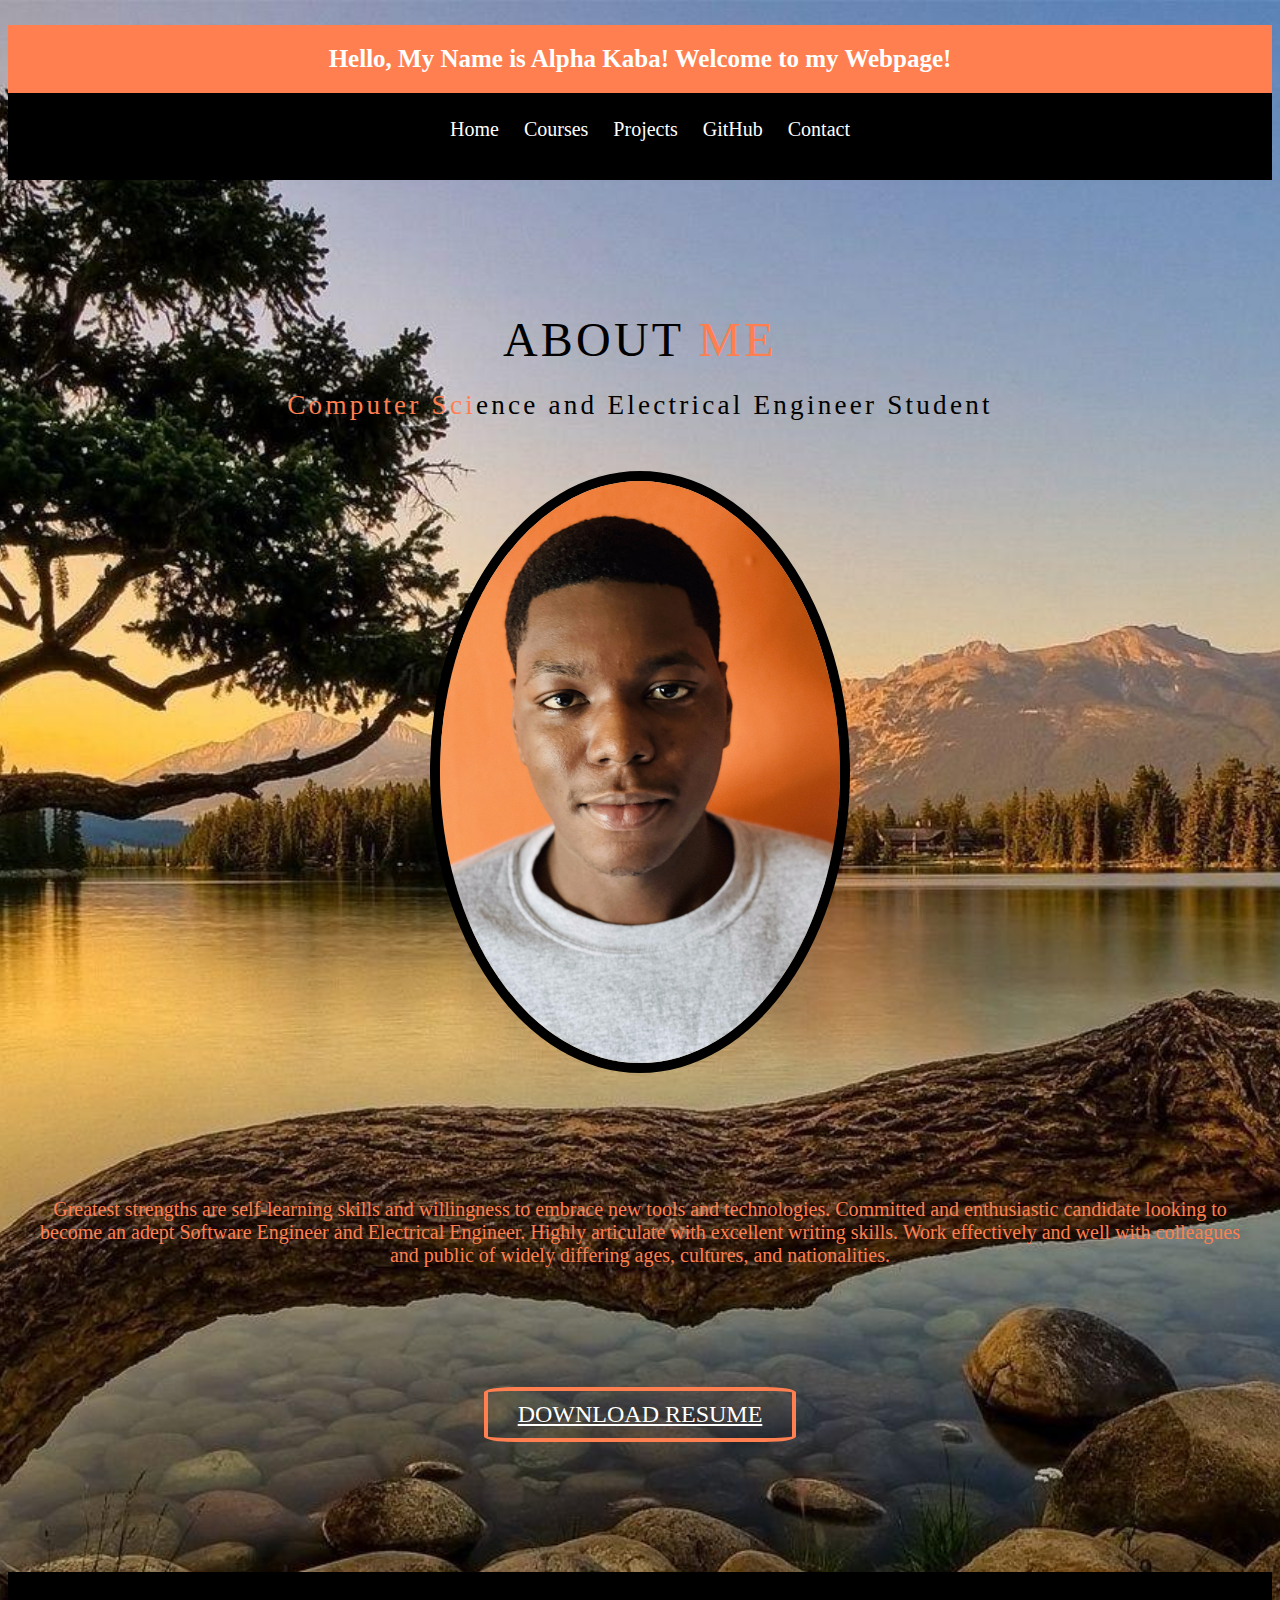
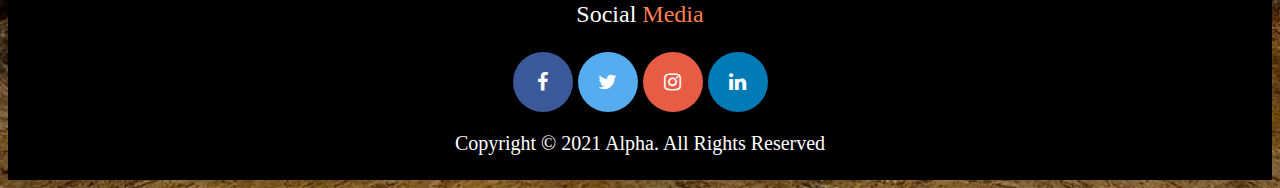
==== html/index.html @ a55cc8e6 "june 4 commit" ====
<!DOCTYPE html>
<html>
  <head>
    <title>Welcome to Alpha's Website</title>
    <link rel="stylesheet" type="text/css" href="../style.css" />
    <link
      rel="stylesheet"
      href="https://cdnjs.cloudflare.com/ajax/libs/font-awesome/4.7.0/css/font-awesome.min.css"
    />
  </head>

  <header>
    <div class="wrapper">
      <h3 id="main-header">Hello, My Name is Alpha Kaba! Welcome to my Webpage!</h3>
      <nav>
        <ul>
          <li><a href="index.html">Home</a></li>
          <li><a href="Courses.html">Courses</a></li>
          <li><a href="projects.html">Projects</a></li>
          <!--<li><a href="experiences.html">Experiences</a></li>-->
          <li><a href="https://github.com/alphaka"> GitHub</a></li>
          <li><a href="contact.html">Contact</a></li>
        </ul>
      </nav>
    </div>
  </header>
  <body>
    <!--about me-->
    <section id="about">
      <div class="about container">
        <div class="col-right">
          <h1 class="section-title">About<span> me</span></h1>
          <h2 class="role"><span>Computer Sci</span>ence and Electrical Engineer Student</h2>
          <div class="col-left">
            <div class="about-img">
              <img src="../img/myimage.jpg" width="400" alt="picture" />
            </div>
          </div>
        <p>
          Greatest strengths are self-learning skills and willingness to embrace
          new tools and technologies. Committed and enthusiastic candidate
          looking to become an adept Software Engineer and Electrical Engineer.
          Highly articulate with excellent writing skills. Work effectively and
          well with colleagues and public of widely differing ages, cultures,
          and nationalities.
        </p>
        <a href="../Resume.pdf">Download Resume</a>
      </div>
    </section>
    <!--end about me-->

    <footer>
      <section class="main-footer">
        <div>
          <p class ="social">Social <span>Media</span></p>
          <a
            href="https://www.facebook.com/profile.php?id=100003481549572"
            class="fa fa-facebook"
          ></a>
          <a
            href="https://twitter.com/AlphaKabinetKa9"
            class="fa fa-twitter"
          ></a>
          <a
            href="https://www.instagram.com/alpha96x/"
            class="fa fa-instagram"
          ></a>
          <a
            href="https://www.linkedin.com/in/alphak/"
            class="fa fa-linkedin"
          ></a>

          <!--Need to add github link-->
        </div>
        <p class="Copyright">
          Copyright &copy; 2021 Alpha. All Rights Reserved
        </p>
      </section>
    </footer>
  </body>
</html>
---- style.css ----
/*
In case I would like all padding to be initialized to 0
    margin: 0;
    padding: 0;
*/

body {
  background-image: url("img/web-background.jpg");
  background-size: cover;
  background-position: top center;
  position: relative;
  font-family: "Times New Roman", Times, serif;
  font-size: 20px;
  text-align: center;
}

/* Header Section*/
#main-header {
  text-align: center;
}

h3 {
  color: rgb(255, 255, 255);
  font-size: 25px;
  padding: 20px;
}

p2 {
  color: black;
  font-size: 16px;
  /* Spacing the lines*/
  line-height: 1.6em;
}

p1 {
  font-size: 32px;
}

.wrapper {
  width: 100%;
  margin: auto; /*Space for the header*/
  background-color: black;
  /*Getting rid of the bullet-points*/
  list-style: none;
  padding-bottom: 1.5%;
}
.wrapper :hover {
  opacity: 0.8;
}
/*printing the tags inline*/
.wrapper li {
  display: inline;
}
/*changing the color of the links*/
.wrapper a {
  color: white;
  text-decoration: none;
  font-size: 20px;
  padding-right: 20px;
}

#main-header {
  background-color: coral;
}
/* End Header Section*/

/* About section*/
#about .section-title {
  font-size: 3rem;
  font-weight: 300;
  color: black;
  margin-bottom: 10px;
  text-transform: uppercase;
  letter-spacing: 0.2rem;
  text-align: center;
}
#about .section-title span {
  color: coral;
}

#about .about {
  flex-direction: column-reverse;
  text-align: center;
  max-width: 1200px;
  margin: 0 auto;
  padding: 100px 20px;
}

#about .col-left {
  margin-top: 50px;
  margin-bottom: 100px;
}

#about .col-left .about-img img {
  position: relative;
  border-radius: 90%; /* can change it to 25% also*/
  border: 10px solid black;
  margin-bottom: 20px;
}

#about .col-left .about-img img:hover {
  border: 10px solid white;
}

#about .col-right {
  width: 100%;
}

#about .col-right h2 {
  font-size: 1.7rem;
  font-weight: 500;
  letter-spacing: 0.2rem;
  margin-bottom: 10px;
}

#about .col-right p {
  margin-bottom: 20px;
  font-size: 1.25rem;
  color: coral;
}

#about .role span {
  color: coral;
}

#about .col-right a {
  display: inline-block;
  color: rgb(255, 255, 255);
  background-color: transparent;
  margin-bottom: 30px;
  border-radius: 10%;
  border: 4px solid coral;
  font-size: 1.5rem;
  text-transform: uppercase;
  letter-spacing: 0.1 rem;
  margin-top: 100px;
  margin-bottom: 30px;
  transition: 0.3s ease;
  transition-property: background-color, color;
  padding: 10px 30px;
}
#about .col-right a:hover {
  background-color: rgb(255, 255, 255);
  color: black;
  border: 4px solid coral;
}
/* End About section */

/* Courses Section*/
#courses {
}

#courses .courses {
  flex-direction: column;
  text-align: center;
  max-width: 1500px;
  margin: 0 auto;
  padding: 100px 0;
}
#courses .section-title {
  font-size: 3rem;
  font-weight: 300;
  color: black;
  margin-bottom: 10px;
  text-transform: uppercase;
  letter-spacing: 0.2rem;
  text-align: center;
}
#courses .section-title span {
  color: coral;
}
#courses .courses-top p {
  font-size: 1.5rem;
  margin-top: 20px;
  line-height: 2.5rem;
  font-weight: 300;
  letter-spacing: 0.05rem;
}
#courses .courses-top span {
  color: coral;
}

#courses .courses-bottom {
  display: flex;
  align-items: center;
  justify-content: center;
  flex-wrap: wrap;
}

#courses .courses-item1 {
  flex-basis: 80%;
  display: flex;
  justify-content: center;
  flex-direction: column;
  padding: 30px;
  border-radius: 10px;
  background-image: url("img/cs.jpg");
  background-size: cover;
  margin: 10px 5%;
}
#courses .courses-item2 {
  flex-basis: 80%;
  display: flex;
  justify-content: center;
  flex-direction: column;
  padding: 30px;
  border-radius: 10px;
  background-image: url("img/math.jpg");
  background-size: cover;
  margin: 10px 5%;
}
#courses .courses-item3 {
  flex-basis: 80%;
  display: flex;
  justify-content: center;
  flex-direction: column;
  padding: 30px;
  border-radius: 10px;
  background-image: url("img/science.jpg");
  background-size: cover;
  margin: 10px 5%;
}

/* End Courses Section*/

/* Footer Section*/
.main-footer {
  background: black;
  text-align: center;
  color: #fff;
  padding: 5px;
}
.social {
  flex-direction: column-reverse;
  text-align: center;
  font-size: 1.5rem;
}
.social span {
  color: coral;
}

.fa {
  padding: 20px;
  font-size: 30px;
  width: 20px;
  text-align: center;
  text-decoration: none;
  border-radius: 50%;
}

.fa:hover {
  opacity: 0.7;
}

.fa-facebook {
  background: #3b5998;
  color: white;
}

.fa-twitter {
  background: #55acee;
  color: white;
}

.fa-linkedin {
  background: #007bb5;
  color: white;
}

.fa-instagram {
  background: rgb(232, 92, 70);
  color: white;
}

/*@media(max-width: 600px){
    *{
        width: 100%;
        float: none;
    }
}*/

/* End Footer Section*/
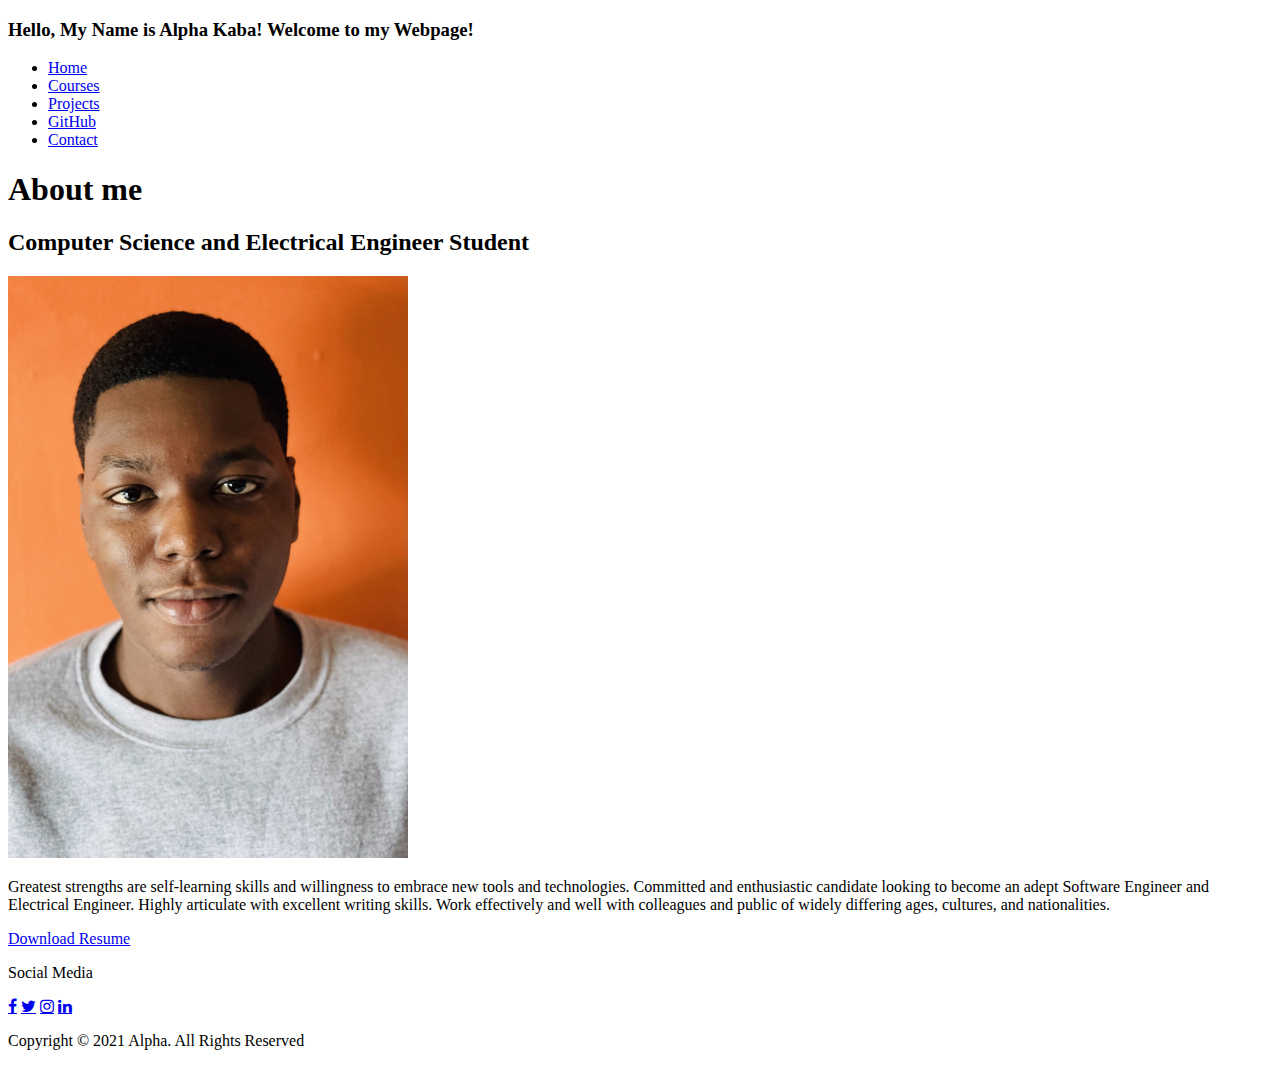
==== commit c1e40762: "Update index.html" ====
--- a/html/index.html
+++ b/html/index.html
@@ -2,7 +2,7 @@
 <html>
   <head>
     <title>Welcome to Alpha's Website</title>
-    <link rel="stylesheet" type="text/css" href="../style.css" />
+    <link rel="stylesheet" type="text/css" href="https://github.com/alphaka/PersonalWebsite/blob/master/style.css" />
     <link
       rel="stylesheet"
       href="https://cdnjs.cloudflare.com/ajax/libs/font-awesome/4.7.0/css/font-awesome.min.css"
